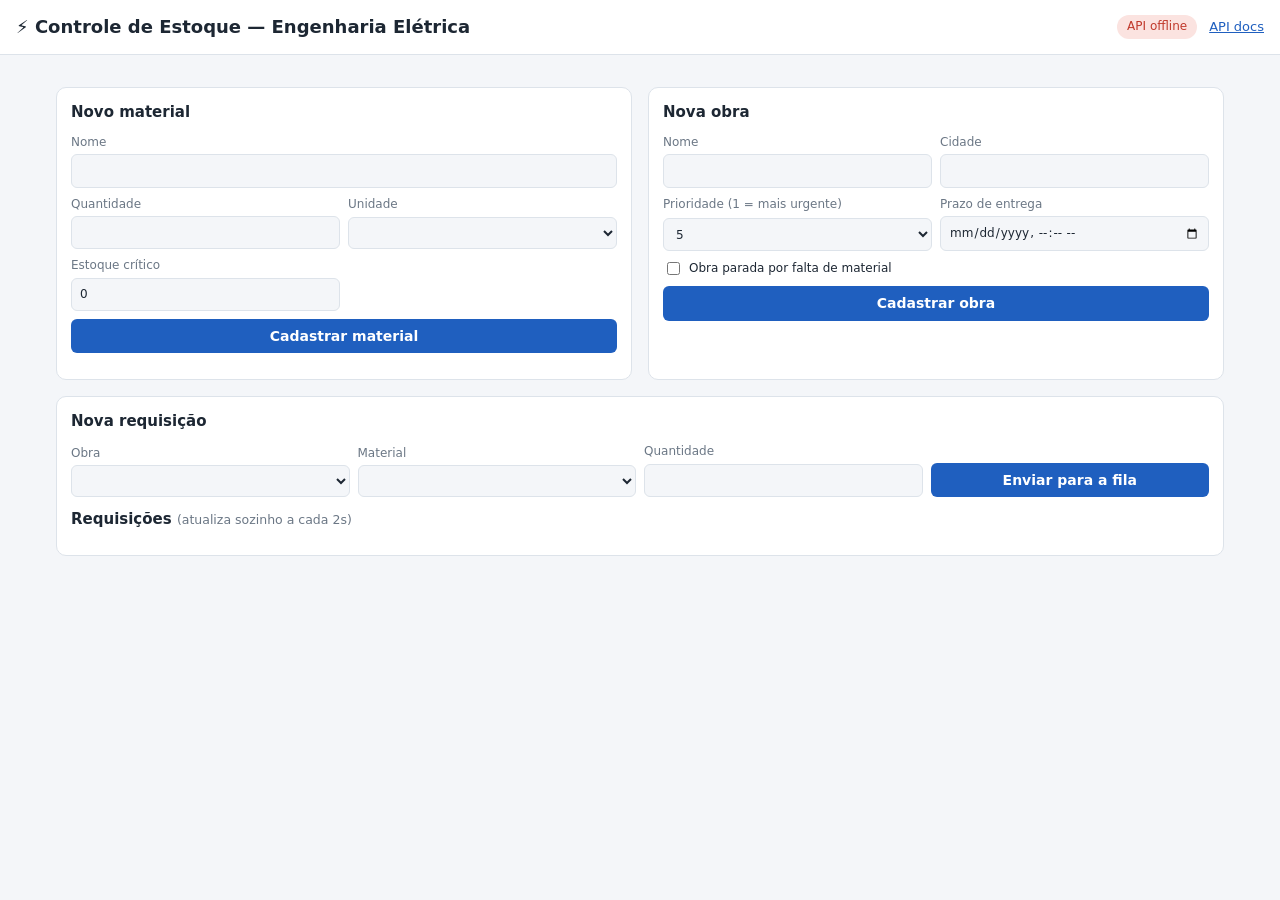
==== frontend/index.html @ 1352eca5 "Adiciona front-end, unidades predefinidas e corrige cadastro de obras - Painel web em frontend/ serv" ====
<!doctype html>
<html lang="pt-BR">
<head>
<meta charset="utf-8">
<meta name="viewport" content="width=device-width, initial-scale=1">
<title>Estoque Elétrico</title>
<style>
  :root{--bg:#f4f6f9;--card:#fff;--tx:#1d2733;--mut:#6b7785;--bd:#dde3ea;--pri:#1f5fbf;
    --ok:#1b8a4b;--okbg:#e0f4e9;--warn:#b7791f;--warnbg:#fdf1d8;--err:#c0392b;--errbg:#fbe3e0;
    --info:#2b6cb0;--infobg:#e1ecf8;--neu:#5b6672;--neubg:#e8ebef}
  @media (prefers-color-scheme:dark){:root{--bg:#12161b;--card:#1b2128;--tx:#e6ebf0;--mut:#8f9aa6;--bd:#2c3540;--pri:#5b9bff;
    --ok:#4cc38a;--okbg:#17372a;--warn:#e5b74f;--warnbg:#3b3017;--err:#ef7b6e;--errbg:#3d1f1b;
    --info:#7fb2f0;--infobg:#1b2d44;--neu:#a3adb8;--neubg:#27303a}}
  *{box-sizing:border-box}
  body{margin:0;font:14px/1.45 system-ui,sans-serif;background:var(--bg);color:var(--tx)}
  header{padding:14px 16px;border-bottom:1px solid var(--bd);background:var(--card);display:flex;gap:12px;align-items:center;flex-wrap:wrap}
  header h1{font-size:18px;margin:0;flex:1}
  .conn{font-size:12px;padding:3px 10px;border-radius:99px;background:var(--neubg);color:var(--neu)}
  .conn.on{background:var(--okbg);color:var(--ok)} .conn.off{background:var(--errbg);color:var(--err)}
  main{max-width:1200px;margin:0 auto;padding:16px;display:grid;gap:16px}
  .cards{display:grid;grid-template-columns:repeat(auto-fit,minmax(130px,1fr));gap:10px}
  .stat{background:var(--card);border:1px solid var(--bd);border-radius:10px;padding:10px 12px}
  .stat b{display:block;font-size:24px} .stat span{color:var(--mut);font-size:12px}
  .grid2{display:grid;grid-template-columns:repeat(auto-fit,minmax(340px,1fr));gap:16px}
  section{background:var(--card);border:1px solid var(--bd);border-radius:10px;padding:14px;min-width:0}
  h2{font-size:15px;margin:0 0 10px}
  form{display:grid;grid-template-columns:repeat(2,1fr);gap:8px;margin-bottom:12px}
  form .full{grid-column:1/-1}
  label{display:grid;gap:3px;font-size:12px;color:var(--mut)}
  input,select,button{font:inherit;padding:7px 8px;border:1px solid var(--bd);border-radius:6px;background:var(--bg);color:var(--tx);min-width:0}
  button{background:var(--pri);color:#fff;border:0;cursor:pointer;font-weight:600}
  button:hover{filter:brightness(1.1)}
  label.chk{display:flex;align-items:center;gap:6px;color:var(--tx)} label.chk input{width:auto}
  .tw{overflow-x:auto}
  table{width:100%;border-collapse:collapse;font-size:13px}
  th,td{text-align:left;padding:6px 8px;border-bottom:1px solid var(--bd);white-space:nowrap}
  th{color:var(--mut);font-weight:500;font-size:12px}
  .badge{display:inline-block;padding:2px 9px;border-radius:99px;font-size:12px;font-weight:600}
  .s-aprovada{background:var(--okbg);color:var(--ok)}
  .s-parcial{background:var(--warnbg);color:var(--warn)}
  .s-negada,.s-erro{background:var(--errbg);color:var(--err)}
  .s-pendente{background:var(--neubg);color:var(--neu)}
  .s-em_processamento{background:var(--infobg);color:var(--info)}
  .bar{height:8px;background:var(--neubg);border-radius:4px;min-width:90px;overflow:hidden}
  .bar i{display:block;height:100%;background:var(--ok)} .bar.crit i{background:var(--err)}
  .empty{color:var(--mut);padding:8px 0}
  #toasts{position:fixed;right:12px;bottom:12px;display:grid;gap:8px;z-index:9}
  .toast{padding:9px 14px;border-radius:8px;background:var(--card);border:1px solid var(--bd);border-left:4px solid var(--pri);box-shadow:0 2px 8px #0003}
  .toast.err{border-left-color:var(--err)} .toast.ok{border-left-color:var(--ok)}
</style>
</head>
<body>
<header>
  <h1>⚡ Controle de Estoque — Engenharia Elétrica</h1>
  <span id="conn" class="conn">conectando…</span>
  <a href="/docs" style="color:var(--pri);font-size:13px">API docs</a>
</header>
<main>
  <div class="cards" id="cards"></div>

  <div class="grid2">
    <section>
      <h2>Novo material</h2>
      <form id="fMat">
        <label class="full">Nome<input name="nome" required></label>
        <label>Quantidade<input name="quantidade_estoque" type="number" min="0" step="any" required></label>
        <label>Unidade<select name="unidade" id="selUnidade"></select></label>
        <label>Estoque crítico<input name="estoque_critico" type="number" min="0" step="any" value="0"></label>
        <button class="full">Cadastrar material</button>
      </form>
      <div class="tw"><table id="tMat"></table></div>
    </section>

    <section>
      <h2>Nova obra</h2>
      <form id="fObra">
        <label>Nome<input name="nome" required></label>
        <label>Cidade<input name="cidade" required></label>
        <label>Prioridade (1 = mais urgente)
          <select name="nivel_prioridade"><option>1</option><option>2</option><option>3</option><option>4</option><option selected>5</option></select></label>
        <label>Prazo de entrega<input name="prazo_entrega" type="datetime-local"></label>
        <label class="chk full"><input name="parada_por_falta_material" type="checkbox"> Obra parada por falta de material</label>
        <button class="full">Cadastrar obra</button>
      </form>
      <div class="tw"><table id="tObra"></table></div>
    </section>
  </div>

  <section>
    <h2>Nova requisição</h2>
    <form id="fReq" style="grid-template-columns:repeat(auto-fit,minmax(160px,1fr));align-items:end">
      <label>Obra<select name="obra_id" id="selObra" required></select></label>
      <label>Material<select name="material_id" id="selMat" required></select></label>
      <label>Quantidade<input name="quantidade_solicitada" type="number" min="0.001" step="any" required></label>
      <button>Enviar para a fila</button>
    </form>
    <h2>Requisições <small style="color:var(--mut);font-weight:400">(atualiza sozinho a cada 2s)</small></h2>
    <div class="tw"><table id="tReq"></table></div>
  </section>
</main>
<div id="toasts"></div>

<script>
const $ = s => document.querySelector(s);
const STATUS = {pendente:'Pendente',em_processamento:'Processando',aprovada:'Aprovada',parcial:'Parcial',negada:'Negada',erro:'Erro'};
const esc = v => String(v ?? '').replace(/[&<>"]/g, c => ({'&':'&amp;','<':'&lt;','>':'&gt;','"':'&quot;'}[c]));
let materiais = [], obras = [], reqs = [], ultimoStatus = {}, primeira = true;

async function api(path, opts) {
  const r = await fetch(path, opts && {...opts, headers: {'Content-Type': 'application/json'}});
  if (!r.ok) {
    let msg = r.statusText;
    try { const j = await r.json(); msg = Array.isArray(j.detail) ? j.detail.map(d => `${d.loc.slice(1).join('.')}: ${d.msg}`).join('; ') : j.detail; } catch {}
    throw new Error(msg);
  }
  return r.json();
}
function toast(msg, tipo = '') {
  const t = document.createElement('div'); t.className = 'toast ' + tipo; t.textContent = msg;
  $('#toasts').append(t); setTimeout(() => t.remove(), 5000);
}
const fmt = n => Number(n).toLocaleString('pt-BR', {maximumFractionDigits: 3});
const nomeObra = id => obras.find(o => o.id === id)?.nome ?? '#' + id;
const matDe = id => materiais.find(m => m.id === id);

function renderCards(r) {
  const c = [['Total', r.total_requisicoes], ['Na fila', r.fila_pendente],
    ...Object.entries(STATUS).map(([k, v]) => [v, r.por_status[k] ?? 0]), ['Materiais críticos', r.materiais_criticos]];
  $('#cards').innerHTML = c.map(([l, n]) => `<div class="stat"><b>${n}</b><span>${l}</span></div>`).join('');
}
function renderMat() {
  $('#tMat').innerHTML = materiais.length ? `<tr><th>Material</th><th>Estoque</th><th>Nível</th></tr>` + materiais.map(m => {
    const max = Math.max(m.quantidade_estoque, m.estoque_critico * 3, 1), crit = m.quantidade_estoque <= m.estoque_critico;
    return `<tr><td>${esc(m.nome)}</td><td>${fmt(m.quantidade_estoque)} ${esc(m.unidade)}</td>
      <td><div class="bar ${crit ? 'crit' : ''}" title="${crit ? 'Abaixo do crítico' : 'OK'}"><i style="width:${m.quantidade_estoque / max * 100}%"></i></div></td></tr>`;
  }).join('') : '<tr><td class="empty">Nenhum material.</td></tr>';
  const keep = [$('#selMat').value];
  $('#selMat').innerHTML = materiais.map(m => `<option value="${m.id}">${esc(m.nome)} (${fmt(m.quantidade_estoque)} ${esc(m.unidade)})</option>`).join('');
  if (keep[0]) $('#selMat').value = keep[0];
}
function renderObras() {
  $('#tObra').innerHTML = obras.length ? `<tr><th>Obra</th><th>Cidade</th><th>Prio.</th><th>Prazo</th><th>Parada</th></tr>` + obras.map(o =>
    `<tr><td>${esc(o.nome)}</td><td>${esc(o.cidade)}</td><td>${o.nivel_prioridade}</td>
     <td>${o.prazo_entrega ? new Date(o.prazo_entrega + 'Z').toLocaleString('pt-BR') : '—'}</td>
     <td>${o.parada_por_falta_material ? '⚠️ sim' : 'não'}</td></tr>`).join('') : '<tr><td class="empty">Nenhuma obra.</td></tr>';
  const keep = $('#selObra').value;
  $('#selObra').innerHTML = obras.map(o => `<option value="${o.id}">${esc(o.nome)} — ${esc(o.cidade)}</option>`).join('');
  if (keep) $('#selObra').value = keep;
}
function renderReqs() {
  $('#tReq').innerHTML = reqs.length ? `<tr><th>Status</th><th>Obra</th><th>Material</th><th>Solicitado</th><th>Atendido</th><th>Worker</th><th>Criado</th></tr>` +
    reqs.slice(0, 50).map(r => { const m = matDe(r.material_id), u = m?.unidade ?? '';
      return `<tr><td><span class="badge s-${r.status}">${STATUS[r.status]}</span></td><td>${esc(nomeObra(r.obra_id))}</td>
      <td>${esc(m?.nome ?? '#' + r.material_id)}</td><td>${fmt(r.quantidade_solicitada)} ${esc(u)}</td>
      <td>${fmt(r.quantidade_atendida)} ${esc(u)}</td><td>${esc(r.worker_id ?? '—')}</td>
      <td>${new Date(r.criado_em + 'Z').toLocaleTimeString('pt-BR')}</td></tr>`; }).join('')
    : '<tr><td class="empty">Nenhuma requisição.</td></tr>';
}
function notificarMudancas() {
  for (const r of reqs) {
    const antes = ultimoStatus[r.id];
    if (!primeira && antes !== r.status && !['pendente', 'em_processamento'].includes(r.status)) {
      const tipo = r.status === 'aprovada' ? 'ok' : r.status === 'parcial' ? '' : 'err';
      toast(`${nomeObra(r.obra_id)}: ${STATUS[r.status].toUpperCase()} (${fmt(r.quantidade_atendida)}/${fmt(r.quantidade_solicitada)})`, tipo);
    }
    ultimoStatus[r.id] = r.status;
  }
  primeira = false;
}
async function atualizar() {
  try {
    [materiais, obras, reqs] = await Promise.all([api('/materiais'), api('/obras'), api('/requisicoes')]);
    renderCards(await api('/resumo'));
    renderMat(); renderObras(); renderReqs(); notificarMudancas();
    $('#conn').textContent = 'API conectada'; $('#conn').className = 'conn on';
  } catch (e) { $('#conn').textContent = 'API offline'; $('#conn').className = 'conn off'; }
}
function formJson(f) {
  const o = {};
  for (const el of f.elements) {
    if (!el.name) continue;
    if (el.type === 'checkbox') o[el.name] = el.checked;
    else if (el.value === '') o[el.name] = null;
    else o[el.name] = el.type === 'number' || el.tagName === 'SELECT' && /^\d+$/.test(el.value) ? Number(el.value) : el.value;
  }
  return o;
}
function enviar(form, path, after) {
  form.addEventListener('submit', async e => {
    e.preventDefault();
    try {
      const body = formJson(form);
      if ('prazo_entrega' in body && body.prazo_entrega) body.prazo_entrega = new Date(body.prazo_entrega).toISOString();
      await api(path, {method: 'POST', body: JSON.stringify(body)});
      toast('Enviado com sucesso', 'ok'); after?.(form); atualizar();
    } catch (err) { toast(err.message, 'err'); }
  });
}
enviar($('#fMat'), '/materiais', f => f.reset());
enviar($('#fObra'), '/obras', f => f.reset());
enviar($('#fReq'), '/requisicoes', f => f.elements.quantidade_solicitada.value = '');

(async () => {
  try { $('#selUnidade').innerHTML = (await api('/unidades')).map(u => `<option value="${esc(u.valor)}" title="${esc(u.descricao)}">${esc(u.valor)} — ${esc(u.descricao)}</option>`).join(''); } catch {}
  atualizar(); setInterval(atualizar, 2000);
})();
</script>
</body>
</html>
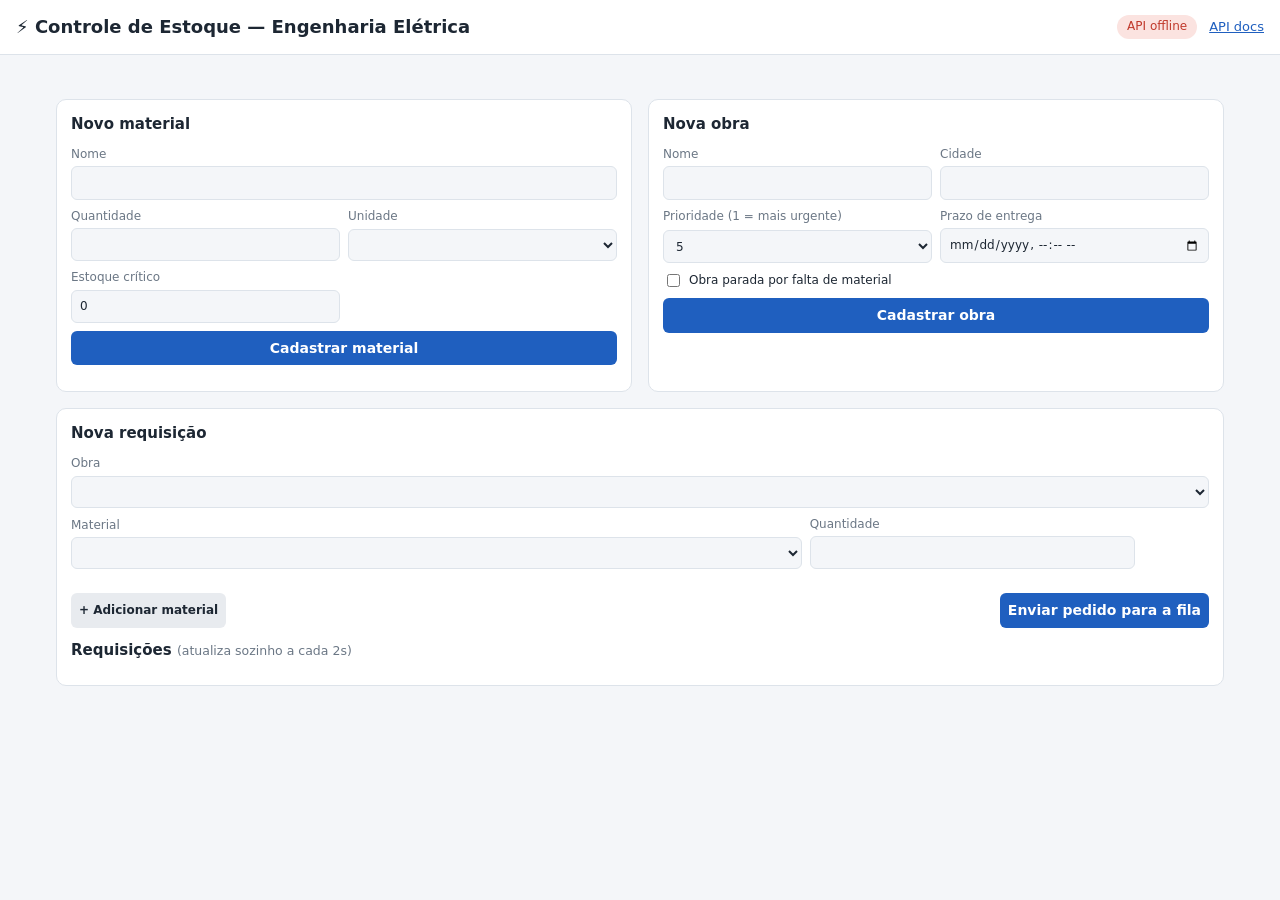
==== commit 8aa40822: "Pedidos com varios materiais, unidade no pedido e novo layout dos cards - POST /pedidos: varios iten" ====
--- a/frontend/index.html
+++ b/frontend/index.html
@@ -18,9 +18,22 @@
   .conn{font-size:12px;padding:3px 10px;border-radius:99px;background:var(--neubg);color:var(--neu)}
   .conn.on{background:var(--okbg);color:var(--ok)} .conn.off{background:var(--errbg);color:var(--err)}
   main{max-width:1200px;margin:0 auto;padding:16px;display:grid;gap:16px}
-  .cards{display:grid;grid-template-columns:repeat(auto-fit,minmax(130px,1fr));gap:10px}
-  .stat{background:var(--card);border:1px solid var(--bd);border-radius:10px;padding:10px 12px}
-  .stat b{display:block;font-size:24px} .stat span{color:var(--mut);font-size:12px}
+  .dash{display:grid;gap:12px}
+  .cards{display:grid;gap:12px}
+  .cards.kpi{grid-template-columns:repeat(4,1fr)} .cards.st{grid-template-columns:repeat(6,1fr)}
+  @media (max-width:900px){.cards.kpi{grid-template-columns:repeat(2,1fr)} .cards.st{grid-template-columns:repeat(3,1fr)}}
+  @media (max-width:480px){.cards.st{grid-template-columns:repeat(2,1fr)}}
+  .stat{background:var(--card);border:1px solid var(--bd);border-radius:12px;padding:14px 16px;display:flex;flex-direction:column;gap:2px;border-top:3px solid var(--bd)}
+  .stat span{color:var(--mut);font-size:12px;text-transform:uppercase;letter-spacing:.04em;order:-1}
+  .stat b{font-size:26px;line-height:1.2;font-variant-numeric:tabular-nums}
+  .cards.kpi .stat{border-top-color:var(--pri)}
+  .stat.pendente{border-top-color:var(--neu)} .stat.em_processamento{border-top-color:var(--info)} .stat.aprovada{border-top-color:var(--ok)}
+  .stat.parcial{border-top-color:var(--warn)} .stat.negada,.stat.erro{border-top-color:var(--err)}
+  .item{display:grid;grid-template-columns:2fr 1fr auto;gap:8px;align-items:end;margin-bottom:8px}
+  .item .q{display:flex;align-items:center;gap:6px} .item .q input{flex:1}
+  .item .un{min-width:34px;font-weight:600} .item .hint{grid-column:1/-1;font-size:12px;color:var(--mut);margin-top:-4px}
+  .pedido{font-family:ui-monospace,monospace;font-size:12px;color:var(--mut)}
+  @media (max-width:600px){.item{grid-template-columns:1fr auto}.item .q{grid-column:1/2}}
   .grid2{display:grid;grid-template-columns:repeat(auto-fit,minmax(340px,1fr));gap:16px}
   section{background:var(--card);border:1px solid var(--bd);border-radius:10px;padding:14px;min-width:0}
   h2{font-size:15px;margin:0 0 10px}
@@ -44,6 +57,13 @@
   .bar{height:8px;background:var(--neubg);border-radius:4px;min-width:90px;overflow:hidden}
   .bar i{display:block;height:100%;background:var(--ok)} .bar.crit i{background:var(--err)}
   .empty{color:var(--mut);padding:8px 0}
+  button.sm{padding:3px 8px;font-size:12px;background:var(--neubg);color:var(--tx)}
+  button.sm.del{background:var(--errbg);color:var(--err)}
+  .s-em_andamento{background:var(--infobg);color:var(--info)} .s-finalizada{background:var(--okbg);color:var(--ok)}
+  .desc{max-width:220px;white-space:normal;color:var(--mut);font-size:12px}
+  dialog{border:1px solid var(--bd);border-radius:10px;background:var(--card);color:var(--tx);width:min(420px,92vw)}
+  dialog::backdrop{background:#0006}
+  dialog form{grid-template-columns:1fr} dialog textarea{font:inherit;padding:7px 8px;border:1px solid var(--bd);border-radius:6px;background:var(--bg);color:var(--tx);min-height:70px}
   #toasts{position:fixed;right:12px;bottom:12px;display:grid;gap:8px;z-index:9}
   .toast{padding:9px 14px;border-radius:8px;background:var(--card);border:1px solid var(--bd);border-left:4px solid var(--pri);box-shadow:0 2px 8px #0003}
   .toast.err{border-left-color:var(--err)} .toast.ok{border-left-color:var(--ok)}
@@ -56,7 +76,7 @@
   <a href="/docs" style="color:var(--pri);font-size:13px">API docs</a>
 </header>
 <main>
-  <div class="cards" id="cards"></div>
+  <div class="dash"><div class="cards kpi" id="cardsKpi"></div><div class="cards st" id="cardsSt"></div></div>
 
   <div class="grid2">
     <section>
@@ -88,16 +108,27 @@
 
   <section>
     <h2>Nova requisição</h2>
-    <form id="fReq" style="grid-template-columns:repeat(auto-fit,minmax(160px,1fr));align-items:end">
+    <form id="fReq" style="grid-template-columns:1fr">
       <label>Obra<select name="obra_id" id="selObra" required></select></label>
-      <label>Material<select name="material_id" id="selMat" required></select></label>
-      <label>Quantidade<input name="quantidade_solicitada" type="number" min="0.001" step="any" required></label>
-      <button>Enviar para a fila</button>
+      <div id="itens"></div>
+      <div style="display:flex;gap:8px;flex-wrap:wrap">
+        <button type="button" class="sm" id="addItem">+ Adicionar material</button>
+        <button type="submit" style="margin-left:auto">Enviar pedido para a fila</button>
+      </div>
     </form>
     <h2>Requisições <small style="color:var(--mut);font-weight:400">(atualiza sozinho a cada 2s)</small></h2>
     <div class="tw"><table id="tReq"></table></div>
   </section>
 </main>
+<dialog id="dlg">
+  <form id="fAnd" method="dialog">
+    <h2 id="dlgTitulo">Andamento</h2>
+    <label>Progresso: <b id="progVal">0</b>%<input name="progresso" type="range" min="0" max="100" step="5"></label>
+    <label>Descrição do andamento<textarea name="descricao_andamento" maxlength="1000" placeholder="Ex.: Cabeamento do 2º pavimento concluído"></textarea></label>
+    <label class="chk"><input name="finalizada" type="checkbox"> Marcar obra como finalizada</label>
+    <div style="display:flex;gap:8px"><button type="submit" style="flex:1">Salvar</button><button type="button" class="sm" id="dlgCancel">Cancelar</button></div>
+  </form>
+</dialog>
 <div id="toasts"></div>
 
 <script>
@@ -124,38 +155,77 @@
 const matDe = id => materiais.find(m => m.id === id);
 
 function renderCards(r) {
-  const c = [['Total', r.total_requisicoes], ['Na fila', r.fila_pendente],
-    ...Object.entries(STATUS).map(([k, v]) => [v, r.por_status[k] ?? 0]), ['Materiais críticos', r.materiais_criticos]];
-  $('#cards').innerHTML = c.map(([l, n]) => `<div class="stat"><b>${n}</b><span>${l}</span></div>`).join('');
+  const fin = obras.filter(o => o.status === 'finalizada').length;
+  const card = (l, n, cls = '') => `<div class="stat ${cls}"><span>${l}</span><b>${n}</b></div>`;
+  $('#cardsKpi').innerHTML = card('Total de requisições', r.total_requisicoes) + card('Na fila', r.fila_pendente)
+    + card('Materiais críticos', r.materiais_criticos) + card('Obras finalizadas', `${fin}/${obras.length}`);
+  $('#cardsSt').innerHTML = Object.entries(STATUS).map(([k, v]) => card(v, r.por_status[k] ?? 0, k)).join('');
 }
 function renderMat() {
-  $('#tMat').innerHTML = materiais.length ? `<tr><th>Material</th><th>Estoque</th><th>Nível</th></tr>` + materiais.map(m => {
+  $('#tMat').innerHTML = materiais.length ? `<tr><th>Material</th><th>Estoque</th><th>Nível</th><th></th></tr>` + materiais.map(m => {
     const max = Math.max(m.quantidade_estoque, m.estoque_critico * 3, 1), crit = m.quantidade_estoque <= m.estoque_critico;
     return `<tr><td>${esc(m.nome)}</td><td>${fmt(m.quantidade_estoque)} ${esc(m.unidade)}</td>
-      <td><div class="bar ${crit ? 'crit' : ''}" title="${crit ? 'Abaixo do crítico' : 'OK'}"><i style="width:${m.quantidade_estoque / max * 100}%"></i></div></td></tr>`;
+      <td><div class="bar ${crit ? 'crit' : ''}" title="${crit ? 'Abaixo do crítico' : 'OK'}"><i style="width:${m.quantidade_estoque / max * 100}%"></i></div></td>
+      <td><button class="sm del" onclick="remover('materiais',${m.id},'${esc(m.nome).replace(/'/g, "\'")}')">Remover</button></td></tr>`;
   }).join('') : '<tr><td class="empty">Nenhum material.</td></tr>';
-  const keep = [$('#selMat').value];
-  $('#selMat').innerHTML = materiais.map(m => `<option value="${m.id}">${esc(m.nome)} (${fmt(m.quantidade_estoque)} ${esc(m.unidade)})</option>`).join('');
-  if (keep[0]) $('#selMat').value = keep[0];
+  syncItens();
 }
 function renderObras() {
-  $('#tObra').innerHTML = obras.length ? `<tr><th>Obra</th><th>Cidade</th><th>Prio.</th><th>Prazo</th><th>Parada</th></tr>` + obras.map(o =>
-    `<tr><td>${esc(o.nome)}</td><td>${esc(o.cidade)}</td><td>${o.nivel_prioridade}</td>
+  $('#tObra').innerHTML = obras.length ? `<tr><th>Obra</th><th>Cidade</th><th>Status</th><th>Andamento</th><th>Prio.</th><th>Prazo</th><th>Parada</th><th></th></tr>` + obras.map(o =>
+    `<tr><td>${esc(o.nome)}</td><td>${esc(o.cidade)}</td>
+     <td><span class="badge s-${o.status}">${o.status === 'finalizada' ? 'Finalizada' : 'Em andamento'}</span>
+       ${o.finalizada_em ? `<div class="desc">${new Date(o.finalizada_em + 'Z').toLocaleDateString('pt-BR')}</div>` : ''}</td>
+     <td><div class="bar" title="${o.progresso}%"><i style="width:${o.progresso}%"></i></div>${o.progresso}%
+       ${o.descricao_andamento ? `<div class="desc">${esc(o.descricao_andamento)}</div>` : ''}</td>
+     <td>${o.nivel_prioridade}</td>
      <td>${o.prazo_entrega ? new Date(o.prazo_entrega + 'Z').toLocaleString('pt-BR') : '—'}</td>
-     <td>${o.parada_por_falta_material ? '⚠️ sim' : 'não'}</td></tr>`).join('') : '<tr><td class="empty">Nenhuma obra.</td></tr>';
+     <td>${o.parada_por_falta_material ? '⚠️ sim' : 'não'}</td>
+     <td><button class="sm" onclick="abrirAndamento(${o.id})">Andamento</button>
+         <button class="sm del" onclick="remover('obras',${o.id},'${esc(o.nome).replace(/'/g, "\'")}')">Remover</button></td></tr>`).join('') : '<tr><td class="empty">Nenhuma obra.</td></tr>';
   const keep = $('#selObra').value;
-  $('#selObra').innerHTML = obras.map(o => `<option value="${o.id}">${esc(o.nome)} — ${esc(o.cidade)}</option>`).join('');
+  $('#selObra').innerHTML = obras.filter(o => o.status !== 'finalizada').map(o => `<option value="${o.id}">${esc(o.nome)} — ${esc(o.cidade)}</option>`).join('');
   if (keep) $('#selObra').value = keep;
 }
 function renderReqs() {
-  $('#tReq').innerHTML = reqs.length ? `<tr><th>Status</th><th>Obra</th><th>Material</th><th>Solicitado</th><th>Atendido</th><th>Worker</th><th>Criado</th></tr>` +
+  $('#tReq').innerHTML = reqs.length ? `<tr><th>Status</th><th>Pedido</th><th>Obra</th><th>Material</th><th>Solicitado</th><th>Atendido</th><th>Worker</th><th>Criado</th></tr>` +
     reqs.slice(0, 50).map(r => { const m = matDe(r.material_id), u = m?.unidade ?? '';
-      return `<tr><td><span class="badge s-${r.status}">${STATUS[r.status]}</span></td><td>${esc(nomeObra(r.obra_id))}</td>
+      return `<tr><td><span class="badge s-${r.status}">${STATUS[r.status]}</span></td><td class="pedido">${r.pedido_id ? '#' + r.pedido_id.slice(0, 6) : '—'}</td><td>${esc(nomeObra(r.obra_id))}</td>
       <td>${esc(m?.nome ?? '#' + r.material_id)}</td><td>${fmt(r.quantidade_solicitada)} ${esc(u)}</td>
       <td>${fmt(r.quantidade_atendida)} ${esc(u)}</td><td>${esc(r.worker_id ?? '—')}</td>
       <td>${new Date(r.criado_em + 'Z').toLocaleTimeString('pt-BR')}</td></tr>`; }).join('')
     : '<tr><td class="empty">Nenhuma requisição.</td></tr>';
 }
+async function remover(tipo, id, nome) {
+  if (!confirm(`Remover "${nome}"?`)) return;
+  try {
+    try { await api(`/${tipo}/${id}`, {method: 'DELETE'}); }
+    catch (e) {
+      if (!/histórico/.test(e.message) || !confirm(e.message)) throw e;
+      await api(`/${tipo}/${id}?forcar=true`, {method: 'DELETE'});
+    }
+    toast('Removido', 'ok'); atualizar();
+  } catch (e) { toast(e.message, 'err'); }
+}
+let obraAnd = null;
+function abrirAndamento(id) {
+  const o = obras.find(x => x.id === id), f = $('#fAnd'); obraAnd = id;
+  $('#dlgTitulo').textContent = 'Andamento — ' + o.nome;
+  f.progresso.value = o.progresso; $('#progVal').textContent = o.progresso;
+  f.descricao_andamento.value = o.descricao_andamento ?? ''; f.finalizada.checked = o.status === 'finalizada'; f.descricao_andamento.disabled = f.finalizada.checked;
+  $('#dlg').showModal();
+}
+$('#fAnd').progresso.addEventListener('input', e => $('#progVal').textContent = e.target.value);
+$('#fAnd').finalizada.addEventListener('change', e => { $('#fAnd').descricao_andamento.disabled = e.target.checked; if (e.target.checked) { $('#fAnd').progresso.value = 100; $('#progVal').textContent = 100; } });
+$('#dlgCancel').onclick = () => $('#dlg').close();
+$('#fAnd').addEventListener('submit', async e => {
+  const f = e.target;
+  try {
+    await api(`/obras/${obraAnd}/andamento`, {method: 'PATCH', body: JSON.stringify({
+      progresso: Number(f.progresso.value), descricao_andamento: f.finalizada.checked ? null : (f.descricao_andamento.value || null), finalizada: f.finalizada.checked})});
+    toast('Andamento atualizado', 'ok'); atualizar();
+  } catch (err) { toast(err.message, 'err'); }
+});
+
 function notificarMudancas() {
   for (const r of reqs) {
     const antes = ultimoStatus[r.id];
@@ -198,7 +268,45 @@
 }
 enviar($('#fMat'), '/materiais', f => f.reset());
 enviar($('#fObra'), '/obras', f => f.reset());
-enviar($('#fReq'), '/requisicoes', f => f.elements.quantidade_solicitada.value = '');
+// ---- pedido com vários materiais ----
+// cada linha: material (select) + quantidade, já com a unidade do material e o limite do estoque
+function novoItem() {
+  const d = document.createElement('div'); d.className = 'item';
+  d.innerHTML = `<label>Material<select class="mat" required></select></label>
+    <label>Quantidade<span class="q"><input class="qtd" type="number" min="0.001" step="any" required><span class="un"></span></span></label>
+    <button type="button" class="sm del rm" title="Remover item">✕</button><div class="hint"></div>`;
+  d.querySelector('.mat').addEventListener('change', () => syncItens());
+  d.querySelector('.rm').onclick = () => { d.remove(); syncItens(); };
+  $('#itens').append(d); syncItens();
+}
+function syncItens() {
+  const linhas = [...document.querySelectorAll('#itens .item')];
+  const usados = linhas.map(l => l.querySelector('.mat').value);
+  linhas.forEach(l => {
+    const sel = l.querySelector('.mat'), atual = sel.value;
+    // não oferece material já escolhido em outra linha
+    const livres = materiais.filter(m => String(m.id) === atual || !usados.includes(String(m.id)));
+    sel.innerHTML = livres.map(m => `<option value="${m.id}">${esc(m.nome)}</option>`).join('');
+    if (atual && livres.some(m => String(m.id) === atual)) sel.value = atual;
+    const m = matDe(Number(sel.value));
+    l.querySelector('.un').textContent = m?.unidade ?? '';
+    const q = l.querySelector('.qtd'); if (m) q.max = m.quantidade_estoque;
+    l.querySelector('.hint').textContent = m ? `Disponível: ${fmt(m.quantidade_estoque)} ${m.unidade} — a retirada é feita em ${m.unidade}` : '';
+    l.querySelector('.rm').style.visibility = linhas.length > 1 ? 'visible' : 'hidden';
+  });
+}
+$('#addItem').onclick = novoItem;
+$('#fReq').addEventListener('submit', async e => {
+  e.preventDefault();
+  const itens = [...document.querySelectorAll('#itens .item')].map(l => ({
+    material_id: Number(l.querySelector('.mat').value), quantidade_solicitada: Number(l.querySelector('.qtd').value)}));
+  try {
+    await api('/pedidos', {method: 'POST', body: JSON.stringify({obra_id: Number($('#selObra').value), itens})});
+    toast(`Pedido com ${itens.length} item(ns) enviado`, 'ok');
+    $('#itens').innerHTML = ''; novoItem(); atualizar();
+  } catch (err) { toast(err.message, 'err'); }
+});
+novoItem();
 
 (async () => {
   try { $('#selUnidade').innerHTML = (await api('/unidades')).map(u => `<option value="${esc(u.valor)}" title="${esc(u.descricao)}">${esc(u.valor)} — ${esc(u.descricao)}</option>`).join(''); } catch {}
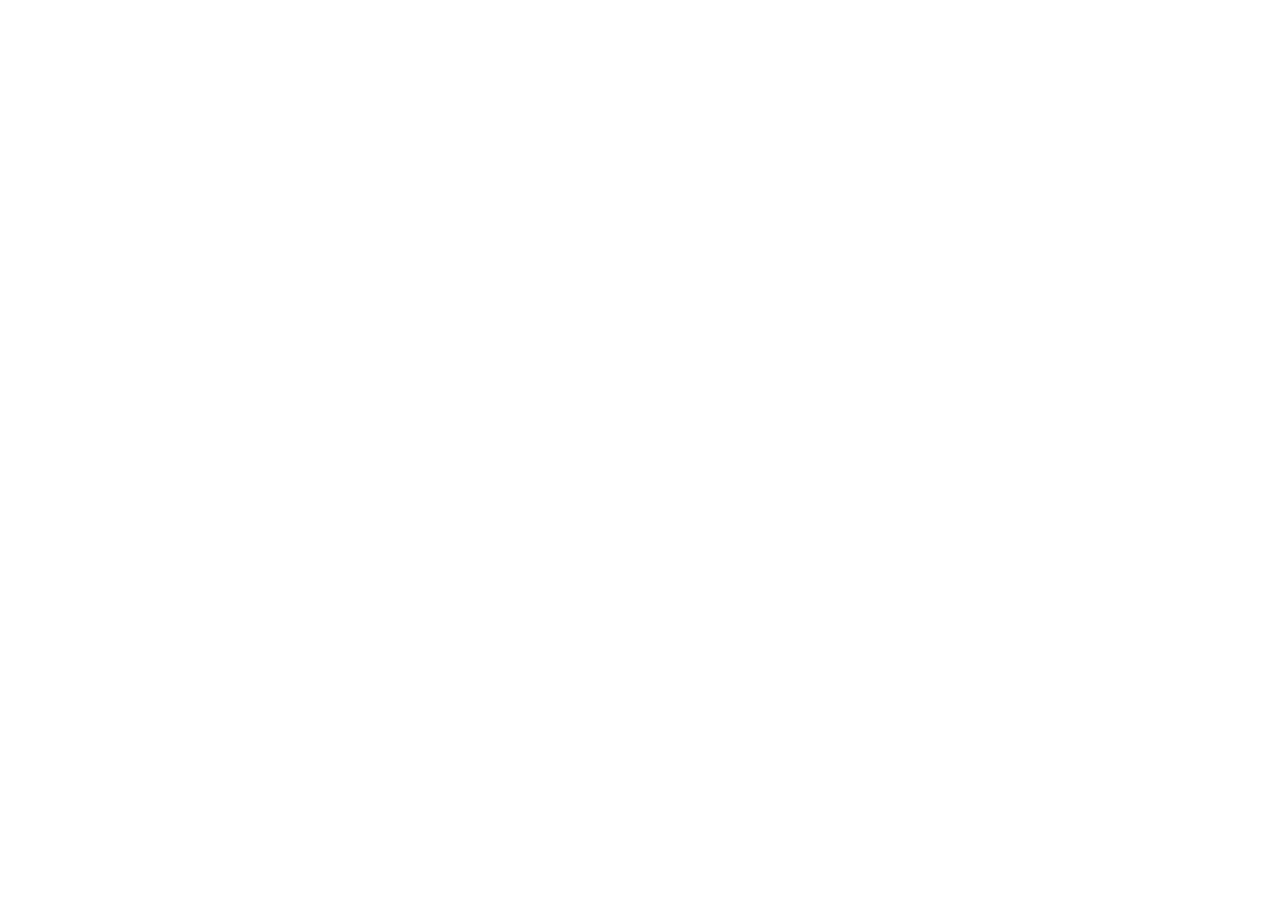
==== commit 251b5be4: "Login com perfis, frontend completo, testes, benchmark, relatorios e diagnostico de deficit - Autent" ====
--- a/frontend/index.html
+++ b/frontend/index.html
@@ -4,314 +4,27 @@
 <meta charset="utf-8">
 <meta name="viewport" content="width=device-width, initial-scale=1">
 <title>Estoque Elétrico</title>
-<style>
-  :root{--bg:#f4f6f9;--card:#fff;--tx:#1d2733;--mut:#6b7785;--bd:#dde3ea;--pri:#1f5fbf;
-    --ok:#1b8a4b;--okbg:#e0f4e9;--warn:#b7791f;--warnbg:#fdf1d8;--err:#c0392b;--errbg:#fbe3e0;
-    --info:#2b6cb0;--infobg:#e1ecf8;--neu:#5b6672;--neubg:#e8ebef}
-  @media (prefers-color-scheme:dark){:root{--bg:#12161b;--card:#1b2128;--tx:#e6ebf0;--mut:#8f9aa6;--bd:#2c3540;--pri:#5b9bff;
-    --ok:#4cc38a;--okbg:#17372a;--warn:#e5b74f;--warnbg:#3b3017;--err:#ef7b6e;--errbg:#3d1f1b;
-    --info:#7fb2f0;--infobg:#1b2d44;--neu:#a3adb8;--neubg:#27303a}}
-  *{box-sizing:border-box}
-  body{margin:0;font:14px/1.45 system-ui,sans-serif;background:var(--bg);color:var(--tx)}
-  header{padding:14px 16px;border-bottom:1px solid var(--bd);background:var(--card);display:flex;gap:12px;align-items:center;flex-wrap:wrap}
-  header h1{font-size:18px;margin:0;flex:1}
-  .conn{font-size:12px;padding:3px 10px;border-radius:99px;background:var(--neubg);color:var(--neu)}
-  .conn.on{background:var(--okbg);color:var(--ok)} .conn.off{background:var(--errbg);color:var(--err)}
-  main{max-width:1200px;margin:0 auto;padding:16px;display:grid;gap:16px}
-  .dash{display:grid;gap:12px}
-  .cards{display:grid;gap:12px}
-  .cards.kpi{grid-template-columns:repeat(4,1fr)} .cards.st{grid-template-columns:repeat(6,1fr)}
-  @media (max-width:900px){.cards.kpi{grid-template-columns:repeat(2,1fr)} .cards.st{grid-template-columns:repeat(3,1fr)}}
-  @media (max-width:480px){.cards.st{grid-template-columns:repeat(2,1fr)}}
-  .stat{background:var(--card);border:1px solid var(--bd);border-radius:12px;padding:14px 16px;display:flex;flex-direction:column;gap:2px;border-top:3px solid var(--bd)}
-  .stat span{color:var(--mut);font-size:12px;text-transform:uppercase;letter-spacing:.04em;order:-1}
-  .stat b{font-size:26px;line-height:1.2;font-variant-numeric:tabular-nums}
-  .cards.kpi .stat{border-top-color:var(--pri)}
-  .stat.pendente{border-top-color:var(--neu)} .stat.em_processamento{border-top-color:var(--info)} .stat.aprovada{border-top-color:var(--ok)}
-  .stat.parcial{border-top-color:var(--warn)} .stat.negada,.stat.erro{border-top-color:var(--err)}
-  .item{display:grid;grid-template-columns:2fr 1fr auto;gap:8px;align-items:end;margin-bottom:8px}
-  .item .q{display:flex;align-items:center;gap:6px} .item .q input{flex:1}
-  .item .un{min-width:34px;font-weight:600} .item .hint{grid-column:1/-1;font-size:12px;color:var(--mut);margin-top:-4px}
-  .pedido{font-family:ui-monospace,monospace;font-size:12px;color:var(--mut)}
-  @media (max-width:600px){.item{grid-template-columns:1fr auto}.item .q{grid-column:1/2}}
-  .grid2{display:grid;grid-template-columns:repeat(auto-fit,minmax(340px,1fr));gap:16px}
-  section{background:var(--card);border:1px solid var(--bd);border-radius:10px;padding:14px;min-width:0}
-  h2{font-size:15px;margin:0 0 10px}
-  form{display:grid;grid-template-columns:repeat(2,1fr);gap:8px;margin-bottom:12px}
-  form .full{grid-column:1/-1}
-  label{display:grid;gap:3px;font-size:12px;color:var(--mut)}
-  input,select,button{font:inherit;padding:7px 8px;border:1px solid var(--bd);border-radius:6px;background:var(--bg);color:var(--tx);min-width:0}
-  button{background:var(--pri);color:#fff;border:0;cursor:pointer;font-weight:600}
-  button:hover{filter:brightness(1.1)}
-  label.chk{display:flex;align-items:center;gap:6px;color:var(--tx)} label.chk input{width:auto}
-  .tw{overflow-x:auto}
-  table{width:100%;border-collapse:collapse;font-size:13px}
-  th,td{text-align:left;padding:6px 8px;border-bottom:1px solid var(--bd);white-space:nowrap}
-  th{color:var(--mut);font-weight:500;font-size:12px}
-  .badge{display:inline-block;padding:2px 9px;border-radius:99px;font-size:12px;font-weight:600}
-  .s-aprovada{background:var(--okbg);color:var(--ok)}
-  .s-parcial{background:var(--warnbg);color:var(--warn)}
-  .s-negada,.s-erro{background:var(--errbg);color:var(--err)}
-  .s-pendente{background:var(--neubg);color:var(--neu)}
-  .s-em_processamento{background:var(--infobg);color:var(--info)}
-  .bar{height:8px;background:var(--neubg);border-radius:4px;min-width:90px;overflow:hidden}
-  .bar i{display:block;height:100%;background:var(--ok)} .bar.crit i{background:var(--err)}
-  .empty{color:var(--mut);padding:8px 0}
-  button.sm{padding:3px 8px;font-size:12px;background:var(--neubg);color:var(--tx)}
-  button.sm.del{background:var(--errbg);color:var(--err)}
-  .s-em_andamento{background:var(--infobg);color:var(--info)} .s-finalizada{background:var(--okbg);color:var(--ok)}
-  .desc{max-width:220px;white-space:normal;color:var(--mut);font-size:12px}
-  dialog{border:1px solid var(--bd);border-radius:10px;background:var(--card);color:var(--tx);width:min(420px,92vw)}
-  dialog::backdrop{background:#0006}
-  dialog form{grid-template-columns:1fr} dialog textarea{font:inherit;padding:7px 8px;border:1px solid var(--bd);border-radius:6px;background:var(--bg);color:var(--tx);min-height:70px}
-  #toasts{position:fixed;right:12px;bottom:12px;display:grid;gap:8px;z-index:9}
-  .toast{padding:9px 14px;border-radius:8px;background:var(--card);border:1px solid var(--bd);border-left:4px solid var(--pri);box-shadow:0 2px 8px #0003}
-  .toast.err{border-left-color:var(--err)} .toast.ok{border-left-color:var(--ok)}
-</style>
+<link rel="stylesheet" href="/static/css/style.css">
 </head>
 <body>
-<header>
-  <h1>⚡ Controle de Estoque — Engenharia Elétrica</h1>
-  <span id="conn" class="conn">conectando…</span>
-  <a href="/docs" style="color:var(--pri);font-size:13px">API docs</a>
-</header>
-<main>
-  <div class="dash"><div class="cards kpi" id="cardsKpi"></div><div class="cards st" id="cardsSt"></div></div>
-
-  <div class="grid2">
-    <section>
-      <h2>Novo material</h2>
-      <form id="fMat">
-        <label class="full">Nome<input name="nome" required></label>
-        <label>Quantidade<input name="quantidade_estoque" type="number" min="0" step="any" required></label>
-        <label>Unidade<select name="unidade" id="selUnidade"></select></label>
-        <label>Estoque crítico<input name="estoque_critico" type="number" min="0" step="any" value="0"></label>
-        <button class="full">Cadastrar material</button>
-      </form>
-      <div class="tw"><table id="tMat"></table></div>
-    </section>
-
-    <section>
-      <h2>Nova obra</h2>
-      <form id="fObra">
-        <label>Nome<input name="nome" required></label>
-        <label>Cidade<input name="cidade" required></label>
-        <label>Prioridade (1 = mais urgente)
-          <select name="nivel_prioridade"><option>1</option><option>2</option><option>3</option><option>4</option><option selected>5</option></select></label>
-        <label>Prazo de entrega<input name="prazo_entrega" type="datetime-local"></label>
-        <label class="chk full"><input name="parada_por_falta_material" type="checkbox"> Obra parada por falta de material</label>
-        <button class="full">Cadastrar obra</button>
-      </form>
-      <div class="tw"><table id="tObra"></table></div>
-    </section>
+<div class="shell" id="shell" hidden>
+  <aside class="side" id="side">
+    <h1>⚡ Estoque Elétrico</h1>
+    <nav id="menu"></nav>
+    <div class="user">
+      <b id="uNome"></b>
+      <span class="perfil" id="uPerfil"></span>
+      <button id="btnSair" type="button">Sair</button>
+    </div>
+  </aside>
+  <div class="content">
+    <div class="topbar"><button id="btnMenu" type="button" aria-label="Abrir menu">☰</button><b>Estoque Elétrico</b></div>
+    <main id="pagina"></main>
   </div>
-
-  <section>
-    <h2>Nova requisição</h2>
-    <form id="fReq" style="grid-template-columns:1fr">
-      <label>Obra<select name="obra_id" id="selObra" required></select></label>
-      <div id="itens"></div>
-      <div style="display:flex;gap:8px;flex-wrap:wrap">
-        <button type="button" class="sm" id="addItem">+ Adicionar material</button>
-        <button type="submit" style="margin-left:auto">Enviar pedido para a fila</button>
-      </div>
-    </form>
-    <h2>Requisições <small style="color:var(--mut);font-weight:400">(atualiza sozinho a cada 2s)</small></h2>
-    <div class="tw"><table id="tReq"></table></div>
-  </section>
-</main>
-<dialog id="dlg">
-  <form id="fAnd" method="dialog">
-    <h2 id="dlgTitulo">Andamento</h2>
-    <label>Progresso: <b id="progVal">0</b>%<input name="progresso" type="range" min="0" max="100" step="5"></label>
-    <label>Descrição do andamento<textarea name="descricao_andamento" maxlength="1000" placeholder="Ex.: Cabeamento do 2º pavimento concluído"></textarea></label>
-    <label class="chk"><input name="finalizada" type="checkbox"> Marcar obra como finalizada</label>
-    <div style="display:flex;gap:8px"><button type="submit" style="flex:1">Salvar</button><button type="button" class="sm" id="dlgCancel">Cancelar</button></div>
-  </form>
-</dialog>
-<div id="toasts"></div>
-
-<script>
-const $ = s => document.querySelector(s);
-const STATUS = {pendente:'Pendente',em_processamento:'Processando',aprovada:'Aprovada',parcial:'Parcial',negada:'Negada',erro:'Erro'};
-const esc = v => String(v ?? '').replace(/[&<>"]/g, c => ({'&':'&amp;','<':'&lt;','>':'&gt;','"':'&quot;'}[c]));
-let materiais = [], obras = [], reqs = [], ultimoStatus = {}, primeira = true;
-
-async function api(path, opts) {
-  const r = await fetch(path, opts && {...opts, headers: {'Content-Type': 'application/json'}});
-  if (!r.ok) {
-    let msg = r.statusText;
-    try { const j = await r.json(); msg = Array.isArray(j.detail) ? j.detail.map(d => `${d.loc.slice(1).join('.')}: ${d.msg}`).join('; ') : j.detail; } catch {}
-    throw new Error(msg);
-  }
-  return r.json();
-}
-function toast(msg, tipo = '') {
-  const t = document.createElement('div'); t.className = 'toast ' + tipo; t.textContent = msg;
-  $('#toasts').append(t); setTimeout(() => t.remove(), 5000);
-}
-const fmt = n => Number(n).toLocaleString('pt-BR', {maximumFractionDigits: 3});
-const nomeObra = id => obras.find(o => o.id === id)?.nome ?? '#' + id;
-const matDe = id => materiais.find(m => m.id === id);
-
-function renderCards(r) {
-  const fin = obras.filter(o => o.status === 'finalizada').length;
-  const card = (l, n, cls = '') => `<div class="stat ${cls}"><span>${l}</span><b>${n}</b></div>`;
-  $('#cardsKpi').innerHTML = card('Total de requisições', r.total_requisicoes) + card('Na fila', r.fila_pendente)
-    + card('Materiais críticos', r.materiais_criticos) + card('Obras finalizadas', `${fin}/${obras.length}`);
-  $('#cardsSt').innerHTML = Object.entries(STATUS).map(([k, v]) => card(v, r.por_status[k] ?? 0, k)).join('');
-}
-function renderMat() {
-  $('#tMat').innerHTML = materiais.length ? `<tr><th>Material</th><th>Estoque</th><th>Nível</th><th></th></tr>` + materiais.map(m => {
-    const max = Math.max(m.quantidade_estoque, m.estoque_critico * 3, 1), crit = m.quantidade_estoque <= m.estoque_critico;
-    return `<tr><td>${esc(m.nome)}</td><td>${fmt(m.quantidade_estoque)} ${esc(m.unidade)}</td>
-      <td><div class="bar ${crit ? 'crit' : ''}" title="${crit ? 'Abaixo do crítico' : 'OK'}"><i style="width:${m.quantidade_estoque / max * 100}%"></i></div></td>
-      <td><button class="sm del" onclick="remover('materiais',${m.id},'${esc(m.nome).replace(/'/g, "\'")}')">Remover</button></td></tr>`;
-  }).join('') : '<tr><td class="empty">Nenhum material.</td></tr>';
-  syncItens();
-}
-function renderObras() {
-  $('#tObra').innerHTML = obras.length ? `<tr><th>Obra</th><th>Cidade</th><th>Status</th><th>Andamento</th><th>Prio.</th><th>Prazo</th><th>Parada</th><th></th></tr>` + obras.map(o =>
-    `<tr><td>${esc(o.nome)}</td><td>${esc(o.cidade)}</td>
-     <td><span class="badge s-${o.status}">${o.status === 'finalizada' ? 'Finalizada' : 'Em andamento'}</span>
-       ${o.finalizada_em ? `<div class="desc">${new Date(o.finalizada_em + 'Z').toLocaleDateString('pt-BR')}</div>` : ''}</td>
-     <td><div class="bar" title="${o.progresso}%"><i style="width:${o.progresso}%"></i></div>${o.progresso}%
-       ${o.descricao_andamento ? `<div class="desc">${esc(o.descricao_andamento)}</div>` : ''}</td>
-     <td>${o.nivel_prioridade}</td>
-     <td>${o.prazo_entrega ? new Date(o.prazo_entrega + 'Z').toLocaleString('pt-BR') : '—'}</td>
-     <td>${o.parada_por_falta_material ? '⚠️ sim' : 'não'}</td>
-     <td><button class="sm" onclick="abrirAndamento(${o.id})">Andamento</button>
-         <button class="sm del" onclick="remover('obras',${o.id},'${esc(o.nome).replace(/'/g, "\'")}')">Remover</button></td></tr>`).join('') : '<tr><td class="empty">Nenhuma obra.</td></tr>';
-  const keep = $('#selObra').value;
-  $('#selObra').innerHTML = obras.filter(o => o.status !== 'finalizada').map(o => `<option value="${o.id}">${esc(o.nome)} — ${esc(o.cidade)}</option>`).join('');
-  if (keep) $('#selObra').value = keep;
-}
-function renderReqs() {
-  $('#tReq').innerHTML = reqs.length ? `<tr><th>Status</th><th>Pedido</th><th>Obra</th><th>Material</th><th>Solicitado</th><th>Atendido</th><th>Worker</th><th>Criado</th></tr>` +
-    reqs.slice(0, 50).map(r => { const m = matDe(r.material_id), u = m?.unidade ?? '';
-      return `<tr><td><span class="badge s-${r.status}">${STATUS[r.status]}</span></td><td class="pedido">${r.pedido_id ? '#' + r.pedido_id.slice(0, 6) : '—'}</td><td>${esc(nomeObra(r.obra_id))}</td>
-      <td>${esc(m?.nome ?? '#' + r.material_id)}</td><td>${fmt(r.quantidade_solicitada)} ${esc(u)}</td>
-      <td>${fmt(r.quantidade_atendida)} ${esc(u)}</td><td>${esc(r.worker_id ?? '—')}</td>
-      <td>${new Date(r.criado_em + 'Z').toLocaleTimeString('pt-BR')}</td></tr>`; }).join('')
-    : '<tr><td class="empty">Nenhuma requisição.</td></tr>';
-}
-async function remover(tipo, id, nome) {
-  if (!confirm(`Remover "${nome}"?`)) return;
-  try {
-    try { await api(`/${tipo}/${id}`, {method: 'DELETE'}); }
-    catch (e) {
-      if (!/histórico/.test(e.message) || !confirm(e.message)) throw e;
-      await api(`/${tipo}/${id}?forcar=true`, {method: 'DELETE'});
-    }
-    toast('Removido', 'ok'); atualizar();
-  } catch (e) { toast(e.message, 'err'); }
-}
-let obraAnd = null;
-function abrirAndamento(id) {
-  const o = obras.find(x => x.id === id), f = $('#fAnd'); obraAnd = id;
-  $('#dlgTitulo').textContent = 'Andamento — ' + o.nome;
-  f.progresso.value = o.progresso; $('#progVal').textContent = o.progresso;
-  f.descricao_andamento.value = o.descricao_andamento ?? ''; f.finalizada.checked = o.status === 'finalizada'; f.descricao_andamento.disabled = f.finalizada.checked;
-  $('#dlg').showModal();
-}
-$('#fAnd').progresso.addEventListener('input', e => $('#progVal').textContent = e.target.value);
-$('#fAnd').finalizada.addEventListener('change', e => { $('#fAnd').descricao_andamento.disabled = e.target.checked; if (e.target.checked) { $('#fAnd').progresso.value = 100; $('#progVal').textContent = 100; } });
-$('#dlgCancel').onclick = () => $('#dlg').close();
-$('#fAnd').addEventListener('submit', async e => {
-  const f = e.target;
-  try {
-    await api(`/obras/${obraAnd}/andamento`, {method: 'PATCH', body: JSON.stringify({
-      progresso: Number(f.progresso.value), descricao_andamento: f.finalizada.checked ? null : (f.descricao_andamento.value || null), finalizada: f.finalizada.checked})});
-    toast('Andamento atualizado', 'ok'); atualizar();
-  } catch (err) { toast(err.message, 'err'); }
-});
-
-function notificarMudancas() {
-  for (const r of reqs) {
-    const antes = ultimoStatus[r.id];
-    if (!primeira && antes !== r.status && !['pendente', 'em_processamento'].includes(r.status)) {
-      const tipo = r.status === 'aprovada' ? 'ok' : r.status === 'parcial' ? '' : 'err';
-      toast(`${nomeObra(r.obra_id)}: ${STATUS[r.status].toUpperCase()} (${fmt(r.quantidade_atendida)}/${fmt(r.quantidade_solicitada)})`, tipo);
-    }
-    ultimoStatus[r.id] = r.status;
-  }
-  primeira = false;
-}
-async function atualizar() {
-  try {
-    [materiais, obras, reqs] = await Promise.all([api('/materiais'), api('/obras'), api('/requisicoes')]);
-    renderCards(await api('/resumo'));
-    renderMat(); renderObras(); renderReqs(); notificarMudancas();
-    $('#conn').textContent = 'API conectada'; $('#conn').className = 'conn on';
-  } catch (e) { $('#conn').textContent = 'API offline'; $('#conn').className = 'conn off'; }
-}
-function formJson(f) {
-  const o = {};
-  for (const el of f.elements) {
-    if (!el.name) continue;
-    if (el.type === 'checkbox') o[el.name] = el.checked;
-    else if (el.value === '') o[el.name] = null;
-    else o[el.name] = el.type === 'number' || el.tagName === 'SELECT' && /^\d+$/.test(el.value) ? Number(el.value) : el.value;
-  }
-  return o;
-}
-function enviar(form, path, after) {
-  form.addEventListener('submit', async e => {
-    e.preventDefault();
-    try {
-      const body = formJson(form);
-      if ('prazo_entrega' in body && body.prazo_entrega) body.prazo_entrega = new Date(body.prazo_entrega).toISOString();
-      await api(path, {method: 'POST', body: JSON.stringify(body)});
-      toast('Enviado com sucesso', 'ok'); after?.(form); atualizar();
-    } catch (err) { toast(err.message, 'err'); }
-  });
-}
-enviar($('#fMat'), '/materiais', f => f.reset());
-enviar($('#fObra'), '/obras', f => f.reset());
-// ---- pedido com vários materiais ----
-// cada linha: material (select) + quantidade, já com a unidade do material e o limite do estoque
-function novoItem() {
-  const d = document.createElement('div'); d.className = 'item';
-  d.innerHTML = `<label>Material<select class="mat" required></select></label>
-    <label>Quantidade<span class="q"><input class="qtd" type="number" min="0.001" step="any" required><span class="un"></span></span></label>
-    <button type="button" class="sm del rm" title="Remover item">✕</button><div class="hint"></div>`;
-  d.querySelector('.mat').addEventListener('change', () => syncItens());
-  d.querySelector('.rm').onclick = () => { d.remove(); syncItens(); };
-  $('#itens').append(d); syncItens();
-}
-function syncItens() {
-  const linhas = [...document.querySelectorAll('#itens .item')];
-  const usados = linhas.map(l => l.querySelector('.mat').value);
-  linhas.forEach(l => {
-    const sel = l.querySelector('.mat'), atual = sel.value;
-    // não oferece material já escolhido em outra linha
-    const livres = materiais.filter(m => String(m.id) === atual || !usados.includes(String(m.id)));
-    sel.innerHTML = livres.map(m => `<option value="${m.id}">${esc(m.nome)}</option>`).join('');
-    if (atual && livres.some(m => String(m.id) === atual)) sel.value = atual;
-    const m = matDe(Number(sel.value));
-    l.querySelector('.un').textContent = m?.unidade ?? '';
-    const q = l.querySelector('.qtd'); if (m) q.max = m.quantidade_estoque;
-    l.querySelector('.hint').textContent = m ? `Disponível: ${fmt(m.quantidade_estoque)} ${m.unidade} — a retirada é feita em ${m.unidade}` : '';
-    l.querySelector('.rm').style.visibility = linhas.length > 1 ? 'visible' : 'hidden';
-  });
-}
-$('#addItem').onclick = novoItem;
-$('#fReq').addEventListener('submit', async e => {
-  e.preventDefault();
-  const itens = [...document.querySelectorAll('#itens .item')].map(l => ({
-    material_id: Number(l.querySelector('.mat').value), quantidade_solicitada: Number(l.querySelector('.qtd').value)}));
-  try {
-    await api('/pedidos', {method: 'POST', body: JSON.stringify({obra_id: Number($('#selObra').value), itens})});
-    toast(`Pedido com ${itens.length} item(ns) enviado`, 'ok');
-    $('#itens').innerHTML = ''; novoItem(); atualizar();
-  } catch (err) { toast(err.message, 'err'); }
-});
-novoItem();
-
-(async () => {
-  try { $('#selUnidade').innerHTML = (await api('/unidades')).map(u => `<option value="${esc(u.valor)}" title="${esc(u.descricao)}">${esc(u.valor)} — ${esc(u.descricao)}</option>`).join(''); } catch {}
-  atualizar(); setInterval(atualizar, 2000);
-})();
-</script>
+</div>
+<div id="toasts" aria-live="polite"></div>
+<!-- Chart.js 4.4.1 (versão fixa) via cdnjs; sem ele o dashboard mostra os números e avisa que os gráficos estão indisponíveis -->
+<script src="https://cdnjs.cloudflare.com/ajax/libs/Chart.js/4.4.1/chart.umd.min.js" crossorigin="anonymous" referrerpolicy="no-referrer"></script>
+<script type="module" src="/static/js/app.js"></script>
 </body>
 </html>
